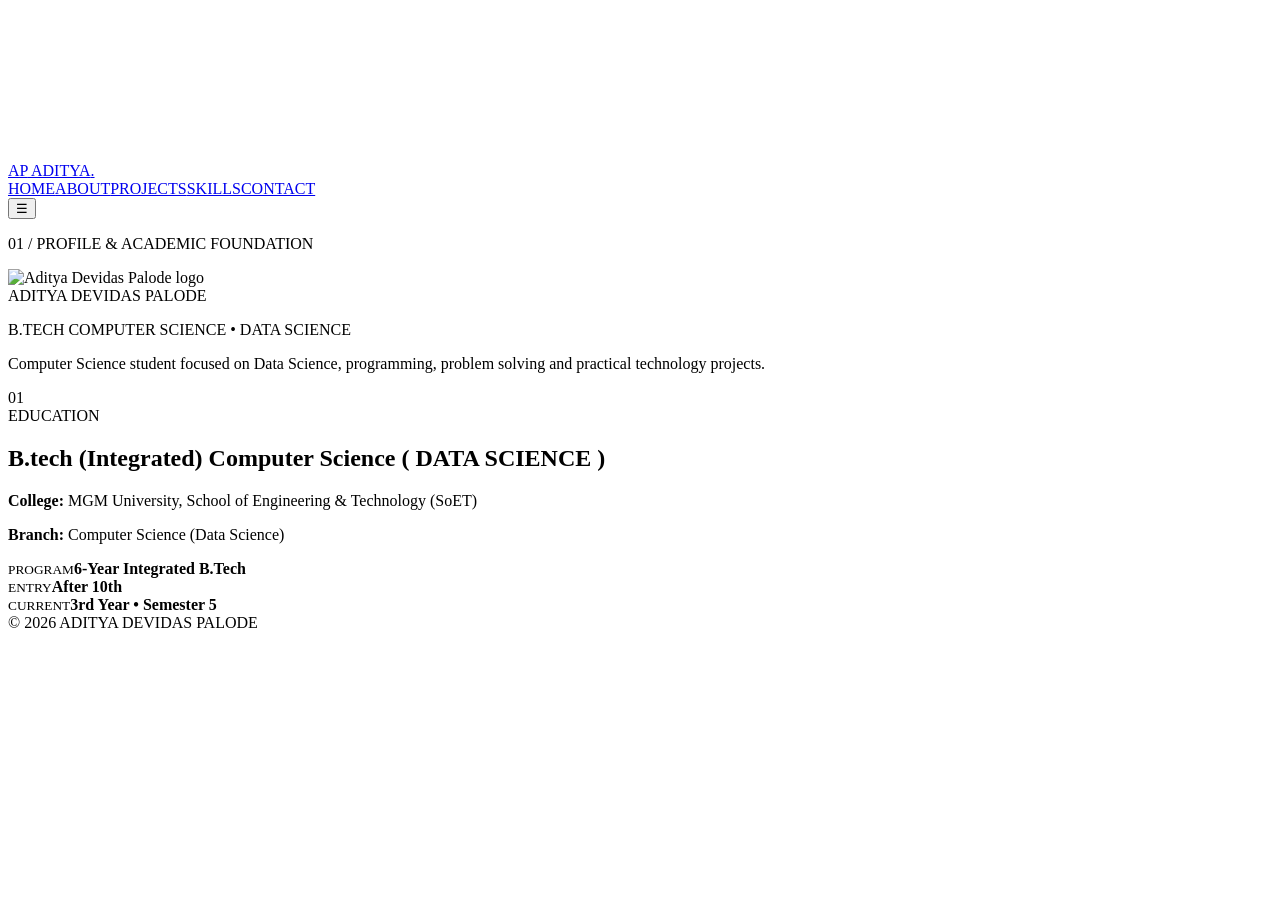
==== about.html @ 263fe286 "Add exact final about page" ====
<!DOCTYPE html>
<html lang="en">
<head>
<meta charset="UTF-8"><meta name="viewport" content="width=device-width,initial-scale=1.0">
<title>About | Aditya Devidas Palode</title><link rel="stylesheet" href="css/style.css">
</head>
<body>
<canvas id="space"></canvas><div class="noise"></div>
<header><a class="brand" href="index.html"><span>AP</span> ADITYA<span class="dot">.</span></a>
<nav><a href="index.html">HOME</a><a class="active" href="about.html">ABOUT</a><a href="projects.html">PROJECTS</a><a href="skills.html">SKILLS</a><a href="contact.html">CONTACT</a></nav>
<button class="hamb" onclick="menu()">☰</button></header>
<main class="page reveal">
<p class="kicker">01 / PROFILE & ACADEMIC FOUNDATION</p>
<section class="about-profile glass">
  <div class="about-logo-wrap"><img src="assets/aditya-logo.jpg" alt="Aditya Devidas Palode logo"></div>
  <div>
    <div class="about-name">ADITYA DEVIDAS PALODE</div>
    <p class="about-role">B.TECH COMPUTER SCIENCE • DATA SCIENCE</p>
    <p class="about-summary">Computer Science student focused on Data Science, programming, problem solving and practical technology projects.</p>
  </div>
</section>
<section class="about-education glass">
  <div class="section-number">01</div>
  <div>
    <div class="edu-label">EDUCATION</div>
    <h2>B.tech (Integrated) Computer Science ( DATA SCIENCE )</h2>
    <p class="university"><strong>College:</strong> MGM University, School of Engineering & Technology (SoET)</p>
    <p class="university"><strong>Branch:</strong> Computer Science (Data Science)</p>
    <div class="edu-meta">
      <div><small>PROGRAM</small><strong>6-Year Integrated B.Tech</strong></div>
      <div><small>ENTRY</small><strong>After 10th</strong></div>
      <div><small>CURRENT</small><strong>3rd Year • Semester 5</strong></div>
    </div>
  </div>
</section>
</main>
<footer>© 2026 ADITYA DEVIDAS PALODE</footer>
<script src="js/script.js"></script>
</body></html>
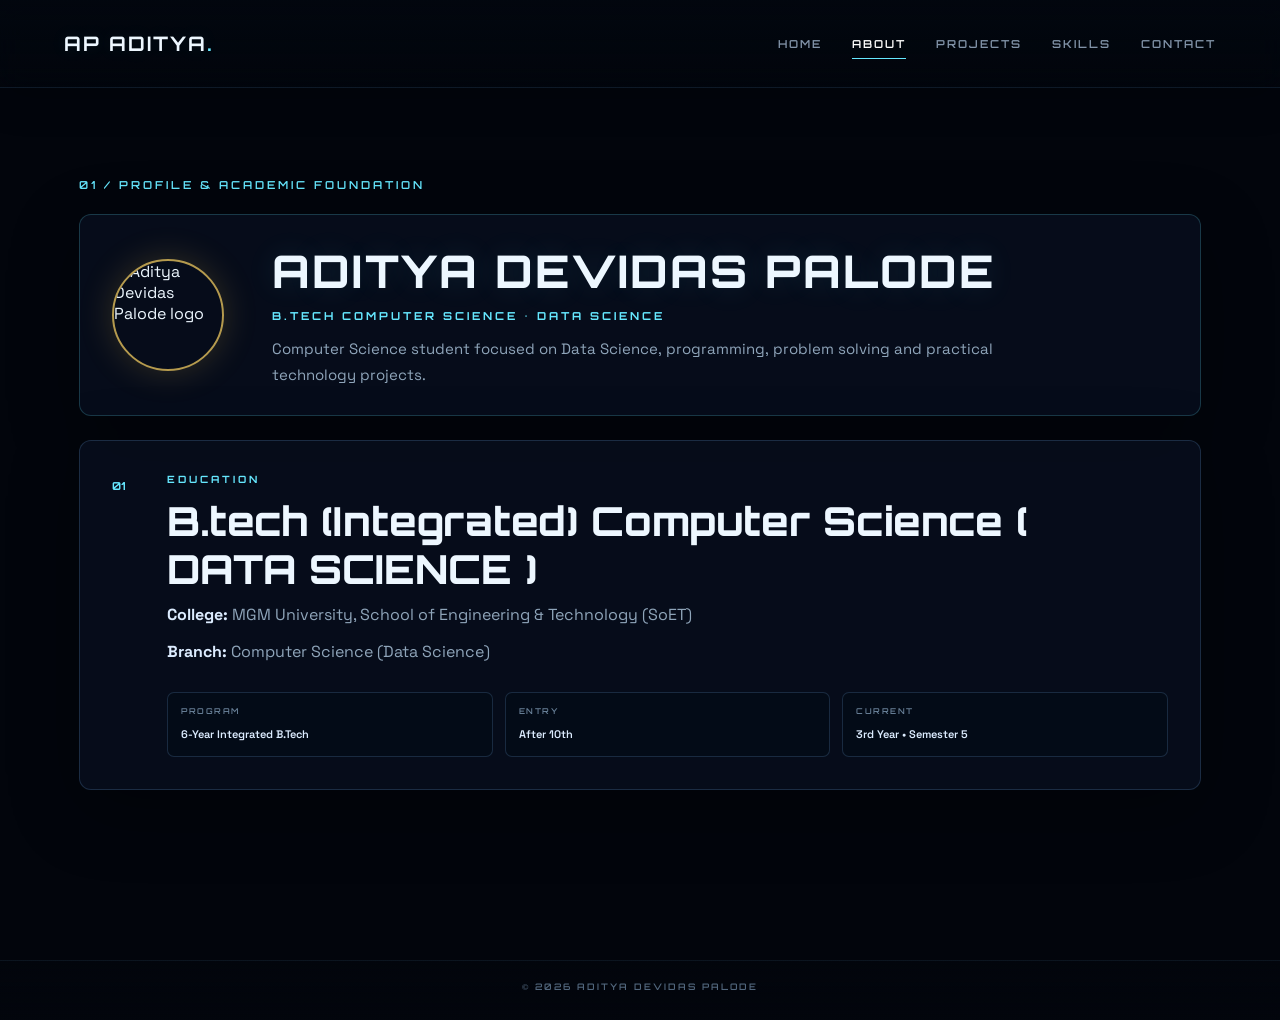
==== commit 8bad3ff7: "SEO audit: optimize About page metadata" ====
--- a/about.html
+++ b/about.html
@@ -1,39 +1 @@
-<!DOCTYPE html>
-<html lang="en">
-<head>
-<meta charset="UTF-8"><meta name="viewport" content="width=device-width,initial-scale=1.0">
-<title>About | Aditya Devidas Palode</title><link rel="stylesheet" href="css/style.css">
-</head>
-<body>
-<canvas id="space"></canvas><div class="noise"></div>
-<header><a class="brand" href="index.html"><span>AP</span> ADITYA<span class="dot">.</span></a>
-<nav><a href="index.html">HOME</a><a class="active" href="about.html">ABOUT</a><a href="projects.html">PROJECTS</a><a href="skills.html">SKILLS</a><a href="contact.html">CONTACT</a></nav>
-<button class="hamb" onclick="menu()">☰</button></header>
-<main class="page reveal">
-<p class="kicker">01 / PROFILE & ACADEMIC FOUNDATION</p>
-<section class="about-profile glass">
-  <div class="about-logo-wrap"><img src="assets/aditya-logo.jpg" alt="Aditya Devidas Palode logo"></div>
-  <div>
-    <div class="about-name">ADITYA DEVIDAS PALODE</div>
-    <p class="about-role">B.TECH COMPUTER SCIENCE • DATA SCIENCE</p>
-    <p class="about-summary">Computer Science student focused on Data Science, programming, problem solving and practical technology projects.</p>
-  </div>
-</section>
-<section class="about-education glass">
-  <div class="section-number">01</div>
-  <div>
-    <div class="edu-label">EDUCATION</div>
-    <h2>B.tech (Integrated) Computer Science ( DATA SCIENCE )</h2>
-    <p class="university"><strong>College:</strong> MGM University, School of Engineering & Technology (SoET)</p>
-    <p class="university"><strong>Branch:</strong> Computer Science (Data Science)</p>
-    <div class="edu-meta">
-      <div><small>PROGRAM</small><strong>6-Year Integrated B.Tech</strong></div>
-      <div><small>ENTRY</small><strong>After 10th</strong></div>
-      <div><small>CURRENT</small><strong>3rd Year • Semester 5</strong></div>
-    </div>
-  </div>
-</section>
-</main>
-<footer>© 2026 ADITYA DEVIDAS PALODE</footer>
-<script src="js/script.js"></script>
-</body></html>+<!DOCTYPE html><html lang="en"><head><meta charset="UTF-8"><meta name="viewport" content="width=device-width,initial-scale=1.0"><meta name="description" content="About Aditya Devidas Palode — Integrated B.Tech Computer Science (Data Science) student at MGM University, School of Engineering & Technology."><meta name="author" content="Aditya Devidas Palode"><meta name="robots" content="index, follow"><link rel="canonical" href="https://adityapalode1447.github.io/about.html"><meta property="og:title" content="About Aditya Devidas Palode | Data Science"><meta property="og:description" content="Academic profile and education of Aditya Devidas Palode, an Integrated B.Tech Computer Science (Data Science) student."><meta property="og:url" content="https://adityapalode1447.github.io/about.html"><meta property="og:type" content="profile"><title>About Aditya Devidas Palode | B.Tech Data Science</title><link rel="stylesheet" href="css/style.css"></head><body><canvas id="space"></canvas><div class="noise"></div><header><a class="brand" href="index.html"><span>AP</span> ADITYA<span class="dot">.</span></a><nav><a href="index.html">HOME</a><a class="active" href="about.html">ABOUT</a><a href="projects.html">PROJECTS</a><a href="skills.html">SKILLS</a><a href="contact.html">CONTACT</a></nav><button class="hamb" onclick="menu()">☰</button></header><main class="page reveal"><p class="kicker">01 / PROFILE & ACADEMIC FOUNDATION</p><section class="about-profile glass"><div class="about-logo-wrap"><img src="assets/aditya-logo.jpg" alt="Aditya Devidas Palode logo"></div><div><div class="about-name">ADITYA DEVIDAS PALODE</div><p class="about-role">B.TECH COMPUTER SCIENCE • DATA SCIENCE</p><p class="about-summary">Computer Science student focused on Data Science, programming, problem solving and practical technology projects.</p></div></section><section class="about-education glass"><div class="section-number">01</div><div><div class="edu-label">EDUCATION</div><h2>B.tech (Integrated) Computer Science ( DATA SCIENCE )</h2><p class="university"><strong>College:</strong> MGM University, School of Engineering & Technology (SoET)</p><p class="university"><strong>Branch:</strong> Computer Science (Data Science)</p><div class="edu-meta"><div><small>PROGRAM</small><strong>6-Year Integrated B.Tech</strong></div><div><small>ENTRY</small><strong>After 10th</strong></div><div><small>CURRENT</small><strong>3rd Year • Semester 5</strong></div></div></div></section></main><footer>© 2026 ADITYA DEVIDAS PALODE</footer><script src="js/script.js"></script></body></html>
--- a/css/style.css
+++ b/css/style.css
@@ -0,0 +1,4 @@
+@import url('./c0.css');
+@import url('./c1.css');
+@import url('./c2.css');
+@import url('./c3.css');
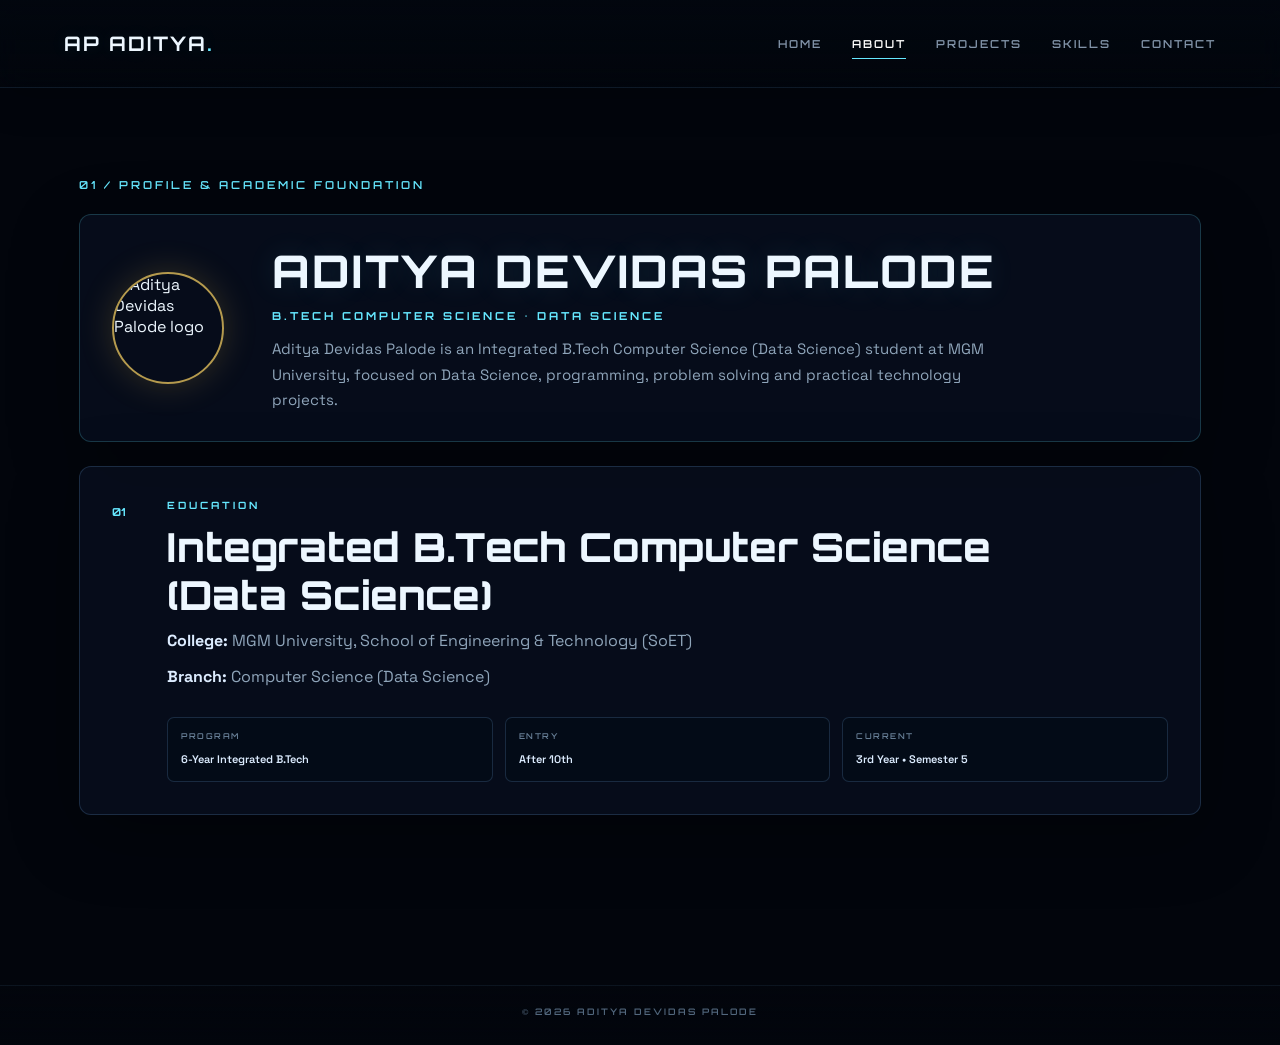
==== commit 1275f208: "Improve About page SEO metadata" ====
--- a/about.html
+++ b/about.html
@@ -1 +1 @@
-<!DOCTYPE html><html lang="en"><head><meta charset="UTF-8"><meta name="viewport" content="width=device-width,initial-scale=1.0"><meta name="description" content="About Aditya Devidas Palode — Integrated B.Tech Computer Science (Data Science) student at MGM University, School of Engineering & Technology."><meta name="author" content="Aditya Devidas Palode"><meta name="robots" content="index, follow"><link rel="canonical" href="https://adityapalode1447.github.io/about.html"><meta property="og:title" content="About Aditya Devidas Palode | Data Science"><meta property="og:description" content="Academic profile and education of Aditya Devidas Palode, an Integrated B.Tech Computer Science (Data Science) student."><meta property="og:url" content="https://adityapalode1447.github.io/about.html"><meta property="og:type" content="profile"><title>About Aditya Devidas Palode | B.Tech Data Science</title><link rel="stylesheet" href="css/style.css"></head><body><canvas id="space"></canvas><div class="noise"></div><header><a class="brand" href="index.html"><span>AP</span> ADITYA<span class="dot">.</span></a><nav><a href="index.html">HOME</a><a class="active" href="about.html">ABOUT</a><a href="projects.html">PROJECTS</a><a href="skills.html">SKILLS</a><a href="contact.html">CONTACT</a></nav><button class="hamb" onclick="menu()">☰</button></header><main class="page reveal"><p class="kicker">01 / PROFILE & ACADEMIC FOUNDATION</p><section class="about-profile glass"><div class="about-logo-wrap"><img src="assets/aditya-logo.jpg" alt="Aditya Devidas Palode logo"></div><div><div class="about-name">ADITYA DEVIDAS PALODE</div><p class="about-role">B.TECH COMPUTER SCIENCE • DATA SCIENCE</p><p class="about-summary">Computer Science student focused on Data Science, programming, problem solving and practical technology projects.</p></div></section><section class="about-education glass"><div class="section-number">01</div><div><div class="edu-label">EDUCATION</div><h2>B.tech (Integrated) Computer Science ( DATA SCIENCE )</h2><p class="university"><strong>College:</strong> MGM University, School of Engineering & Technology (SoET)</p><p class="university"><strong>Branch:</strong> Computer Science (Data Science)</p><div class="edu-meta"><div><small>PROGRAM</small><strong>6-Year Integrated B.Tech</strong></div><div><small>ENTRY</small><strong>After 10th</strong></div><div><small>CURRENT</small><strong>3rd Year • Semester 5</strong></div></div></div></section></main><footer>© 2026 ADITYA DEVIDAS PALODE</footer><script src="js/script.js"></script></body></html>+<!DOCTYPE html><html lang="en"><head><meta charset="UTF-8"><meta name="viewport" content="width=device-width,initial-scale=1.0"><meta name="description" content="About Aditya Devidas Palode, an Integrated B.Tech Computer Science (Data Science) student at MGM University, School of Engineering & Technology. Learn about his education and academic profile."><meta name="author" content="Aditya Devidas Palode"><meta name="robots" content="index, follow"><link rel="canonical" href="https://adityapalode1447.github.io/about.html"><meta property="og:title" content="About Aditya Devidas Palode | Data Science"><meta property="og:description" content="Academic profile and education of Aditya Devidas Palode, an Integrated B.Tech Computer Science (Data Science) student."><meta property="og:url" content="https://adityapalode1447.github.io/about.html"><meta property="og:type" content="profile"><meta property="og:site_name" content="Aditya Palode"><title>About Aditya Devidas Palode | B.Tech Data Science</title><link rel="stylesheet" href="css/style.css"></head><body><canvas id="space"></canvas><div class="noise"></div><header><a class="brand" href="index.html"><span>AP</span> ADITYA<span class="dot">.</span></a><nav><a href="index.html">HOME</a><a class="active" href="about.html">ABOUT</a><a href="projects.html">PROJECTS</a><a href="skills.html">SKILLS</a><a href="contact.html">CONTACT</a></nav><button class="hamb" onclick="menu()">☰</button></header><main class="page reveal"><p class="kicker">01 / PROFILE & ACADEMIC FOUNDATION</p><section class="about-profile glass"><div class="about-logo-wrap"><img src="assets/aditya-logo.jpg" alt="Aditya Devidas Palode logo"></div><div><div class="about-name">ADITYA DEVIDAS PALODE</div><p class="about-role">B.TECH COMPUTER SCIENCE • DATA SCIENCE</p><p class="about-summary">Aditya Devidas Palode is an Integrated B.Tech Computer Science (Data Science) student at MGM University, focused on Data Science, programming, problem solving and practical technology projects.</p></div></section><section class="about-education glass"><div class="section-number">01</div><div><div class="edu-label">EDUCATION</div><h2>Integrated B.Tech Computer Science (Data Science)</h2><p class="university"><strong>College:</strong> MGM University, School of Engineering & Technology (SoET)</p><p class="university"><strong>Branch:</strong> Computer Science (Data Science)</p><div class="edu-meta"><div><small>PROGRAM</small><strong>6-Year Integrated B.Tech</strong></div><div><small>ENTRY</small><strong>After 10th</strong></div><div><small>CURRENT</small><strong>3rd Year • Semester 5</strong></div></div></div></section></main><footer>© 2026 ADITYA DEVIDAS PALODE</footer><script src="js/script.js"></script></body></html>
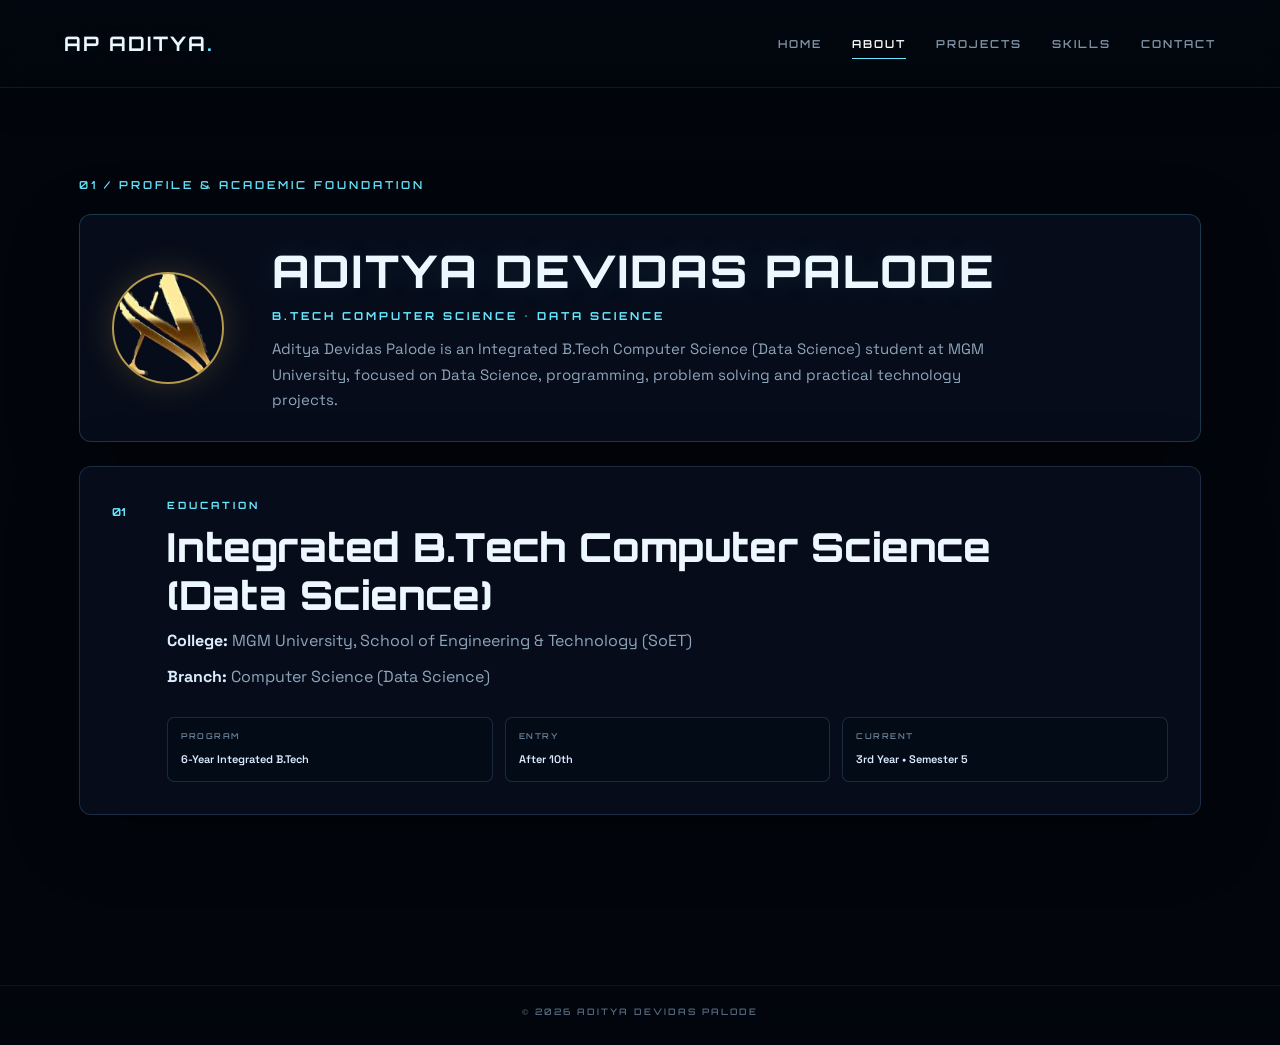
==== commit c5ff1d97: "Use personal A logo beside name on About page" ====
--- a/about.html
+++ b/about.html
@@ -1 +1 @@
-<!DOCTYPE html><html lang="en"><head><meta charset="UTF-8"><meta name="viewport" content="width=device-width,initial-scale=1.0"><meta name="description" content="About Aditya Devidas Palode, an Integrated B.Tech Computer Science (Data Science) student at MGM University, School of Engineering & Technology. Learn about his education and academic profile."><meta name="author" content="Aditya Devidas Palode"><meta name="robots" content="index, follow"><link rel="canonical" href="https://adityapalode1447.github.io/about.html"><meta property="og:title" content="About Aditya Devidas Palode | Data Science"><meta property="og:description" content="Academic profile and education of Aditya Devidas Palode, an Integrated B.Tech Computer Science (Data Science) student."><meta property="og:url" content="https://adityapalode1447.github.io/about.html"><meta property="og:type" content="profile"><meta property="og:site_name" content="Aditya Palode"><title>About Aditya Devidas Palode | B.Tech Data Science</title><link rel="stylesheet" href="css/style.css"></head><body><canvas id="space"></canvas><div class="noise"></div><header><a class="brand" href="index.html"><span>AP</span> ADITYA<span class="dot">.</span></a><nav><a href="index.html">HOME</a><a class="active" href="about.html">ABOUT</a><a href="projects.html">PROJECTS</a><a href="skills.html">SKILLS</a><a href="contact.html">CONTACT</a></nav><button class="hamb" onclick="menu()">☰</button></header><main class="page reveal"><p class="kicker">01 / PROFILE & ACADEMIC FOUNDATION</p><section class="about-profile glass"><div class="about-logo-wrap"><img src="assets/aditya-logo.jpg" alt="Aditya Devidas Palode logo"></div><div><div class="about-name">ADITYA DEVIDAS PALODE</div><p class="about-role">B.TECH COMPUTER SCIENCE • DATA SCIENCE</p><p class="about-summary">Aditya Devidas Palode is an Integrated B.Tech Computer Science (Data Science) student at MGM University, focused on Data Science, programming, problem solving and practical technology projects.</p></div></section><section class="about-education glass"><div class="section-number">01</div><div><div class="edu-label">EDUCATION</div><h2>Integrated B.Tech Computer Science (Data Science)</h2><p class="university"><strong>College:</strong> MGM University, School of Engineering & Technology (SoET)</p><p class="university"><strong>Branch:</strong> Computer Science (Data Science)</p><div class="edu-meta"><div><small>PROGRAM</small><strong>6-Year Integrated B.Tech</strong></div><div><small>ENTRY</small><strong>After 10th</strong></div><div><small>CURRENT</small><strong>3rd Year • Semester 5</strong></div></div></div></section></main><footer>© 2026 ADITYA DEVIDAS PALODE</footer><script src="js/script.js"></script></body></html>+<!DOCTYPE html><html lang="en"><head><meta charset="UTF-8"><meta name="viewport" content="width=device-width,initial-scale=1.0"><meta name="description" content="About Aditya Devidas Palode, an Integrated B.Tech Computer Science (Data Science) student at MGM University, School of Engineering & Technology. Learn about his education and academic profile."><meta name="author" content="Aditya Devidas Palode"><meta name="robots" content="index, follow"><link rel="canonical" href="https://adityapalode1447.github.io/about.html"><meta property="og:title" content="About Aditya Devidas Palode | Data Science"><meta property="og:description" content="Academic profile and education of Aditya Devidas Palode, an Integrated B.Tech Computer Science (Data Science) student."><meta property="og:url" content="https://adityapalode1447.github.io/about.html"><meta property="og:type" content="profile"><meta property="og:site_name" content="Aditya Palode"><title>About Aditya Devidas Palode | B.Tech Data Science</title><link rel="stylesheet" href="css/style.css"></head><body><canvas id="space"></canvas><div class="noise"></div><header><a class="brand" href="index.html"><span>AP</span> ADITYA<span class="dot">.</span></a><nav><a href="index.html">HOME</a><a class="active" href="about.html">ABOUT</a><a href="projects.html">PROJECTS</a><a href="skills.html">SKILLS</a><a href="contact.html">CONTACT</a></nav><button class="hamb" onclick="menu()">☰</button></header><main class="page reveal"><p class="kicker">01 / PROFILE & ACADEMIC FOUNDATION</p><section class="about-profile glass"><div class="about-logo-wrap"><img src="a-logo.png" alt="Aditya Devidas Palode personal logo"></div><div><div class="about-name">ADITYA DEVIDAS PALODE</div><p class="about-role">B.TECH COMPUTER SCIENCE • DATA SCIENCE</p><p class="about-summary">Aditya Devidas Palode is an Integrated B.Tech Computer Science (Data Science) student at MGM University, focused on Data Science, programming, problem solving and practical technology projects.</p></div></section><section class="about-education glass"><div class="section-number">01</div><div><div class="edu-label">EDUCATION</div><h2>Integrated B.Tech Computer Science (Data Science)</h2><p class="university"><strong>College:</strong> MGM University, School of Engineering & Technology (SoET)</p><p class="university"><strong>Branch:</strong> Computer Science (Data Science)</p><div class="edu-meta"><div><small>PROGRAM</small><strong>6-Year Integrated B.Tech</strong></div><div><small>ENTRY</small><strong>After 10th</strong></div><div><small>CURRENT</small><strong>3rd Year • Semester 5</strong></div></div></div></section></main><footer>© 2026 ADITYA DEVIDAS PALODE</footer><script src="js/script.js"></script></body></html>
